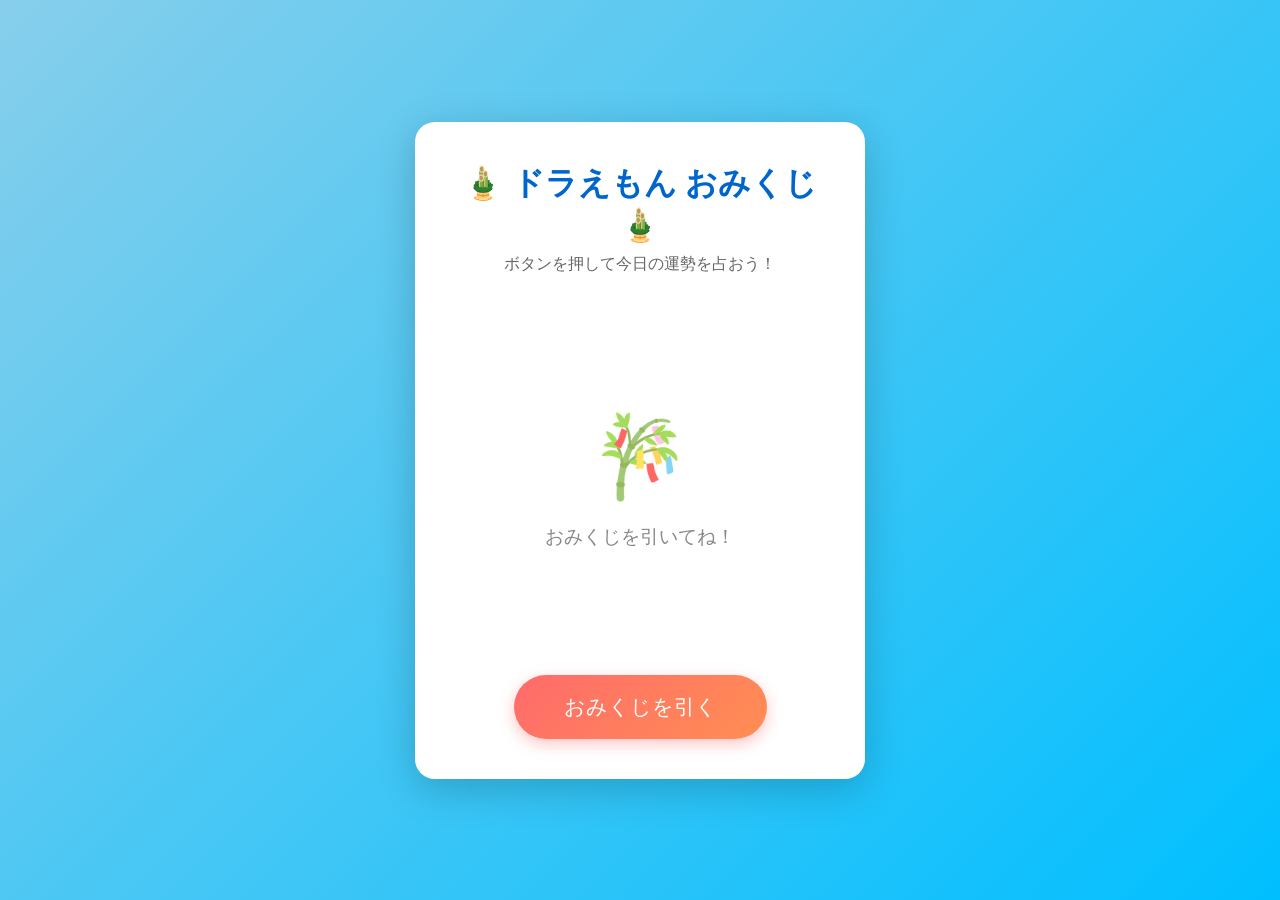
==== index.html @ 5cb377e5 "feat: Add Doraemon omikuji web page This commit introduces a new web page for a Doraemon-themed omik" ====
<!DOCTYPE html>
<html lang="ja">
<head>
    <meta charset="UTF-8">
    <meta name="viewport" content="width=device-width, initial-scale=1.0">
    <title>ドラえもん おみくじ</title>
    <style>
        * {
            margin: 0;
            padding: 0;
            box-sizing: border-box;
        }

        body {
            font-family: 'Hiragino Kaku Gothic ProN', 'メイリオ', sans-serif;
            background: linear-gradient(135deg, #87CEEB 0%, #00BFFF 100%);
            min-height: 100vh;
            display: flex;
            justify-content: center;
            align-items: center;
            padding: 20px;
        }

        .container {
            background: white;
            border-radius: 20px;
            padding: 40px;
            box-shadow: 0 10px 40px rgba(0, 0, 0, 0.2);
            text-align: center;
            max-width: 450px;
            width: 100%;
        }

        h1 {
            color: #0066CC;
            font-size: 2em;
            margin-bottom: 10px;
        }

        .subtitle {
            color: #666;
            margin-bottom: 30px;
        }

        .result-area {
            min-height: 350px;
            display: flex;
            flex-direction: column;
            justify-content: center;
            align-items: center;
        }

        /* キャラクター共通スタイル */
        .character-face {
            width: 120px;
            height: 120px;
            border-radius: 50%;
            position: relative;
            margin: 0 auto 20px;
            animation: bounce 0.5s ease;
        }

        /* ドラえもん - 青い猫型ロボット */
        .doraemon {
            background: #00A0E9;
            border: 4px solid #00A0E9;
        }
        .doraemon::before {
            content: '';
            position: absolute;
            width: 90px;
            height: 80px;
            background: white;
            border-radius: 50%;
            bottom: 5px;
            left: 50%;
            transform: translateX(-50%);
        }
        .doraemon::after {
            content: '◉ ◉';
            position: absolute;
            top: 20px;
            left: 50%;
            transform: translateX(-50%);
            font-size: 24px;
            color: #333;
            letter-spacing: 5px;
        }
        .doraemon .nose {
            position: absolute;
            width: 20px;
            height: 20px;
            background: #E60012;
            border-radius: 50%;
            top: 50px;
            left: 50%;
            transform: translateX(-50%);
            z-index: 10;
        }
        .doraemon .whiskers {
            position: absolute;
            top: 60px;
            left: 50%;
            transform: translateX(-50%);
            width: 100px;
            height: 30px;
            z-index: 5;
        }
        .doraemon .whiskers::before {
            content: '〰  〰';
            font-size: 14px;
            color: #333;
        }
        .doraemon .bell {
            position: absolute;
            bottom: -10px;
            left: 50%;
            transform: translateX(-50%);
            font-size: 24px;
        }

        /* のび太 - メガネの男の子 */
        .nobita {
            background: #FFE4C4;
            border: 4px solid #DEB887;
        }
        .nobita::before {
            content: '👓';
            position: absolute;
            top: 30px;
            left: 50%;
            transform: translateX(-50%);
            font-size: 50px;
        }
        .nobita::after {
            content: '';
            position: absolute;
            top: -15px;
            left: 20px;
            width: 80px;
            height: 40px;
            background: #333;
            border-radius: 50% 50% 0 0;
        }
        .nobita .mouth {
            position: absolute;
            bottom: 25px;
            left: 50%;
            transform: translateX(-50%);
            font-size: 20px;
        }

        /* しずか - リボンの女の子 */
        .shizuka {
            background: #FFE4C4;
            border: 4px solid #DEB887;
        }
        .shizuka::before {
            content: '🎀';
            position: absolute;
            top: -20px;
            left: 50%;
            transform: translateX(-50%);
            font-size: 35px;
        }
        .shizuka::after {
            content: '◕‿◕';
            position: absolute;
            top: 35px;
            left: 50%;
            transform: translateX(-50%);
            font-size: 28px;
            color: #333;
        }
        .shizuka .hair {
            position: absolute;
            top: 0;
            left: -10px;
            width: 140px;
            height: 70px;
            background: #8B4513;
            border-radius: 70px 70px 0 0;
            z-index: -1;
        }
        .shizuka .blush {
            position: absolute;
            bottom: 35px;
            width: 100%;
            text-align: center;
            font-size: 12px;
            color: #FFB6C1;
            letter-spacing: 50px;
            padding-left: 25px;
        }

        /* スネ夫 - 特徴的な髪型 */
        .suneo {
            background: #FFE4C4;
            border: 4px solid #DEB887;
        }
        .suneo::before {
            content: '';
            position: absolute;
            top: -30px;
            left: 30px;
            width: 0;
            height: 0;
            border-left: 30px solid transparent;
            border-right: 30px solid transparent;
            border-bottom: 50px solid #333;
        }
        .suneo::after {
            content: '😏';
            position: absolute;
            top: 25px;
            left: 50%;
            transform: translateX(-50%);
            font-size: 50px;
            background: #FFE4C4;
            border-radius: 50%;
        }

        /* ジャイアン - がっしり体型 */
        .gian {
            background: #DEB887;
            border: 4px solid #CD853F;
            width: 130px;
            height: 130px;
        }
        .gian::before {
            content: '';
            position: absolute;
            top: -10px;
            left: 25px;
            width: 80px;
            height: 30px;
            background: #333;
            border-radius: 10px 10px 0 0;
        }
        .gian::after {
            content: '😤';
            position: absolute;
            top: 30px;
            left: 50%;
            transform: translateX(-50%);
            font-size: 55px;
        }

        /* 先生 - メガネの大人 */
        .sensei {
            background: #FFE4C4;
            border: 4px solid #DEB887;
        }
        .sensei::before {
            content: '🤓';
            position: absolute;
            top: 25px;
            left: 50%;
            transform: translateX(-50%);
            font-size: 55px;
        }
        .sensei::after {
            content: '';
            position: absolute;
            top: -5px;
            left: 30px;
            width: 60px;
            height: 25px;
            background: #333;
            border-radius: 5px;
        }
        .sensei .tie {
            position: absolute;
            bottom: -15px;
            left: 50%;
            transform: translateX(-50%);
            font-size: 25px;
        }

        .character-name {
            font-size: 1.8em;
            font-weight: bold;
            margin-bottom: 10px;
        }

        .fortune {
            font-size: 2.5em;
            font-weight: bold;
            margin-bottom: 15px;
            padding: 10px 30px;
            border-radius: 10px;
            display: inline-block;
        }

        .message {
            font-size: 1.1em;
            color: #555;
            line-height: 1.6;
            padding: 15px;
            background: #f5f5f5;
            border-radius: 10px;
        }

        .fortune-daikichi { color: #FFD700; background: linear-gradient(135deg, #FFF8DC, #FFFACD); border: 2px solid #FFD700; }
        .fortune-chukichi { color: #FF6B6B; background: linear-gradient(135deg, #FFE4E1, #FFF0F5); border: 2px solid #FF6B6B; }
        .fortune-kichi { color: #FF69B4; background: linear-gradient(135deg, #FFF0F5, #FFE4E1); border: 2px solid #FF69B4; }
        .fortune-shokichi { color: #4169E1; background: linear-gradient(135deg, #E6E6FA, #F0F8FF); border: 2px solid #4169E1; }
        .fortune-kyo { color: #8B4513; background: linear-gradient(135deg, #F5DEB3, #FFE4C4); border: 2px solid #8B4513; }
        .fortune-daikyo { color: #4B0082; background: linear-gradient(135deg, #E6E6FA, #DDA0DD); border: 2px solid #4B0082; }

        .draw-button {
            background: linear-gradient(135deg, #FF6B6B, #FF8E53);
            color: white;
            border: none;
            padding: 18px 50px;
            font-size: 1.3em;
            border-radius: 50px;
            cursor: pointer;
            transition: all 0.3s ease;
            box-shadow: 0 5px 15px rgba(255, 107, 107, 0.4);
            margin-top: 20px;
        }

        .draw-button:hover {
            transform: translateY(-3px);
            box-shadow: 0 8px 25px rgba(255, 107, 107, 0.5);
        }

        .draw-button:active {
            transform: translateY(0);
        }

        .initial-message {
            color: #888;
            font-size: 1.2em;
        }

        .initial-icon {
            font-size: 80px;
            margin-bottom: 20px;
            opacity: 0.7;
        }

        @keyframes bounce {
            0%, 100% { transform: scale(1); }
            50% { transform: scale(1.1); }
        }

        @keyframes fadeIn {
            from { opacity: 0; transform: translateY(20px); }
            to { opacity: 1; transform: translateY(0); }
        }

        .fade-in {
            animation: fadeIn 0.5s ease;
        }

        @keyframes shake {
            0%, 100% { transform: rotate(0deg); }
            25% { transform: rotate(-10deg); }
            75% { transform: rotate(10deg); }
        }

        .shaking {
            animation: shake 0.3s ease 3;
        }
    </style>
</head>
<body>
    <div class="container">
        <h1>🎍 ドラえもん おみくじ 🎍</h1>
        <p class="subtitle">ボタンを押して今日の運勢を占おう！</p>
        
        <div class="result-area" id="resultArea">
            <div class="initial-icon">🎋</div>
            <p class="initial-message">おみくじを引いてね！</p>
        </div>
        
        <button class="draw-button" id="drawBtn" onclick="drawOmikuji()">おみくじを引く</button>
    </div>

    <script>
        const fortunes = [
            {
                characterClass: "doraemon",
                name: "ドラえもん",
                fortune: "大吉",
                fortuneClass: "fortune-daikichi",
                message: "すばらしい一日になるよ！ひみつ道具のように、あなたの可能性は無限大だ！",
                extras: '<div class="nose"></div><div class="whiskers"></div><div class="bell">🔔</div>'
            },
            {
                characterClass: "nobita",
                name: "のび太",
                fortune: "中吉",
                fortuneClass: "fortune-chukichi",
                message: "のんびりいこう！失敗しても大丈夫、きっとうまくいくよ！",
                extras: '<div class="mouth">▽</div>'
            },
            {
                characterClass: "shizuka",
                name: "しずかちゃん",
                fortune: "吉",
                fortuneClass: "fortune-kichi",
                message: "優しい心を持ち続けて。良いことが起こる予感がするわ♪",
                extras: '<div class="hair"></div><div class="blush">● ●</div>'
            },
            {
                characterClass: "suneo",
                name: "スネ夫",
                fortune: "小吉",
                fortuneClass: "fortune-shokichi",
                message: "小さな幸せを見つけよう。自慢できることがきっとあるはずだよ！",
                extras: ''
            },
            {
                characterClass: "gian",
                name: "ジャイアン",
                fortune: "凶",
                fortuneClass: "fortune-kyo",
                message: "おれの物はおれの物！...今日は控えめに過ごそう。心の歌を歌えば元気が出るぞ！",
                extras: ''
            },
            {
                characterClass: "sensei",
                name: "先生",
                fortune: "大凶",
                fortuneClass: "fortune-daikyo",
                message: "廊下に立ってなさい！...でも大丈夫、明日はきっと良い日になりますよ。",
                extras: '<div class="tie">👔</div>'
            }
        ];

        function drawOmikuji() {
            const resultArea = document.getElementById('resultArea');
            const btn = document.getElementById('drawBtn');
            
            // ボタンを一時的に無効化
            btn.disabled = true;
            btn.textContent = '占い中...';
            
            // シャッフルアニメーション
            resultArea.innerHTML = '<div class="initial-icon shaking">🎋</div><p class="initial-message">運勢を占っています...</p>';
            
            setTimeout(() => {
                // ランダムに選ぶ
                const result = fortunes[Math.floor(Math.random() * fortunes.length)];
                
                // 結果を表示
                resultArea.innerHTML = `
                    <div class="fade-in">
                        <div class="character-face ${result.characterClass}">
                            ${result.extras}
                        </div>
                        <div class="character-name">${result.name}</div>
                        <div class="fortune ${result.fortuneClass}">${result.fortune}</div>
                        <div class="message">${result.message}</div>
                    </div>
                `;
                
                btn.disabled = false;
                btn.textContent = 'もう一度引く';
            }, 1000);
        }
    </script>
</body>
</html>
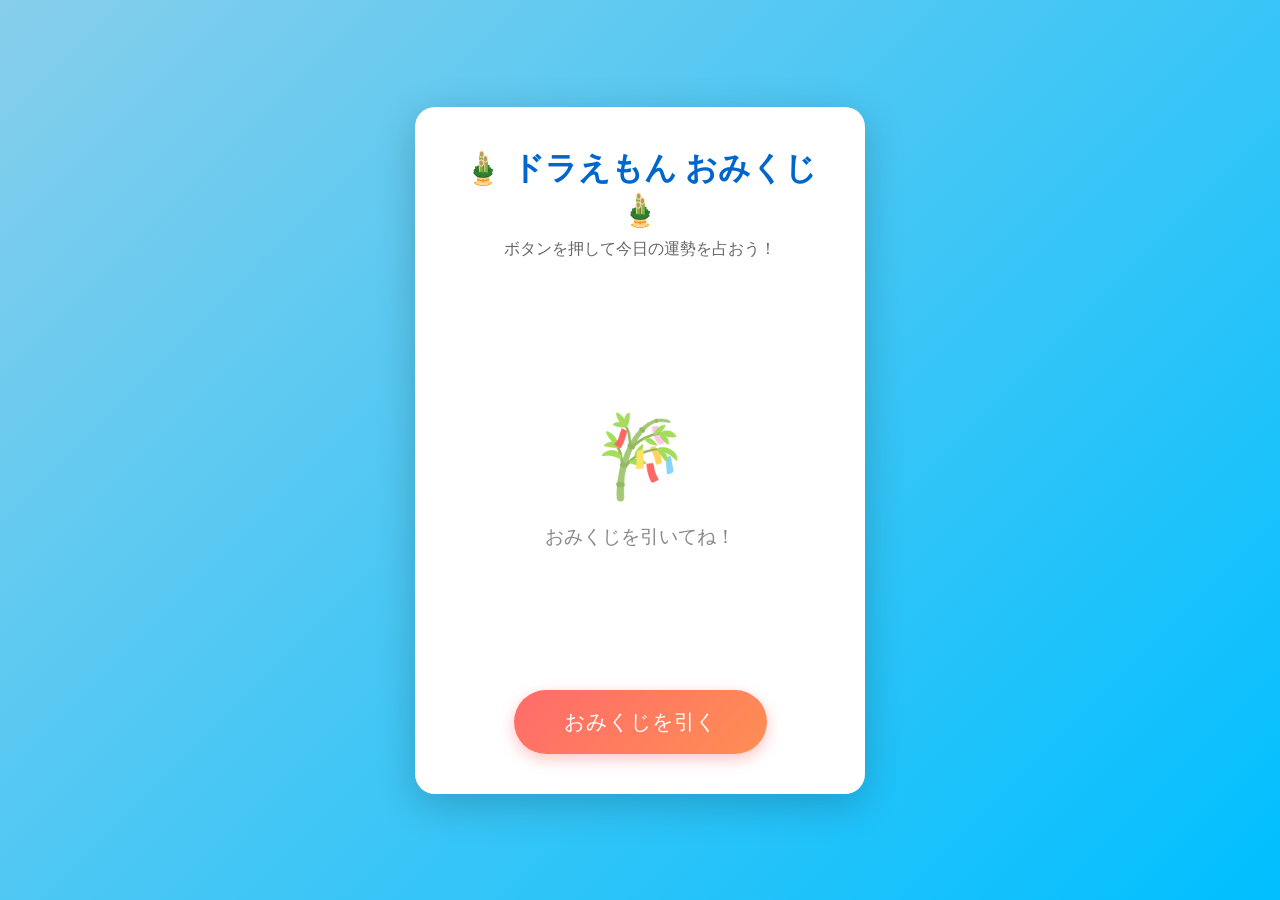
==== commit 44eaa61c: "Refactor: Replace character images with SVGs and update styles Co-authored-by: sy-nakasone <sy-nakas" ====
--- a/index.html
+++ b/index.html
@@ -43,238 +43,20 @@
         }
 
         .result-area {
-            min-height: 350px;
+            min-height: 380px;
             display: flex;
             flex-direction: column;
             justify-content: center;
             align-items: center;
         }
 
-        /* キャラクター共通スタイル */
-        .character-face {
-            width: 120px;
-            height: 120px;
-            border-radius: 50%;
-            position: relative;
-            margin: 0 auto 20px;
+        .character-icon {
+            margin-bottom: 20px;
             animation: bounce 0.5s ease;
         }
 
-        /* ドラえもん - 青い猫型ロボット */
-        .doraemon {
-            background: #00A0E9;
-            border: 4px solid #00A0E9;
-        }
-        .doraemon::before {
-            content: '';
-            position: absolute;
-            width: 90px;
-            height: 80px;
-            background: white;
-            border-radius: 50%;
-            bottom: 5px;
-            left: 50%;
-            transform: translateX(-50%);
-        }
-        .doraemon::after {
-            content: '◉ ◉';
-            position: absolute;
-            top: 20px;
-            left: 50%;
-            transform: translateX(-50%);
-            font-size: 24px;
-            color: #333;
-            letter-spacing: 5px;
-        }
-        .doraemon .nose {
-            position: absolute;
-            width: 20px;
-            height: 20px;
-            background: #E60012;
-            border-radius: 50%;
-            top: 50px;
-            left: 50%;
-            transform: translateX(-50%);
-            z-index: 10;
-        }
-        .doraemon .whiskers {
-            position: absolute;
-            top: 60px;
-            left: 50%;
-            transform: translateX(-50%);
-            width: 100px;
-            height: 30px;
-            z-index: 5;
-        }
-        .doraemon .whiskers::before {
-            content: '〰  〰';
-            font-size: 14px;
-            color: #333;
-        }
-        .doraemon .bell {
-            position: absolute;
-            bottom: -10px;
-            left: 50%;
-            transform: translateX(-50%);
-            font-size: 24px;
-        }
-
-        /* のび太 - メガネの男の子 */
-        .nobita {
-            background: #FFE4C4;
-            border: 4px solid #DEB887;
-        }
-        .nobita::before {
-            content: '👓';
-            position: absolute;
-            top: 30px;
-            left: 50%;
-            transform: translateX(-50%);
-            font-size: 50px;
-        }
-        .nobita::after {
-            content: '';
-            position: absolute;
-            top: -15px;
-            left: 20px;
-            width: 80px;
-            height: 40px;
-            background: #333;
-            border-radius: 50% 50% 0 0;
-        }
-        .nobita .mouth {
-            position: absolute;
-            bottom: 25px;
-            left: 50%;
-            transform: translateX(-50%);
-            font-size: 20px;
-        }
-
-        /* しずか - リボンの女の子 */
-        .shizuka {
-            background: #FFE4C4;
-            border: 4px solid #DEB887;
-        }
-        .shizuka::before {
-            content: '🎀';
-            position: absolute;
-            top: -20px;
-            left: 50%;
-            transform: translateX(-50%);
-            font-size: 35px;
-        }
-        .shizuka::after {
-            content: '◕‿◕';
-            position: absolute;
-            top: 35px;
-            left: 50%;
-            transform: translateX(-50%);
-            font-size: 28px;
-            color: #333;
-        }
-        .shizuka .hair {
-            position: absolute;
-            top: 0;
-            left: -10px;
-            width: 140px;
-            height: 70px;
-            background: #8B4513;
-            border-radius: 70px 70px 0 0;
-            z-index: -1;
-        }
-        .shizuka .blush {
-            position: absolute;
-            bottom: 35px;
-            width: 100%;
-            text-align: center;
-            font-size: 12px;
-            color: #FFB6C1;
-            letter-spacing: 50px;
-            padding-left: 25px;
-        }
-
-        /* スネ夫 - 特徴的な髪型 */
-        .suneo {
-            background: #FFE4C4;
-            border: 4px solid #DEB887;
-        }
-        .suneo::before {
-            content: '';
-            position: absolute;
-            top: -30px;
-            left: 30px;
-            width: 0;
-            height: 0;
-            border-left: 30px solid transparent;
-            border-right: 30px solid transparent;
-            border-bottom: 50px solid #333;
-        }
-        .suneo::after {
-            content: '😏';
-            position: absolute;
-            top: 25px;
-            left: 50%;
-            transform: translateX(-50%);
-            font-size: 50px;
-            background: #FFE4C4;
-            border-radius: 50%;
-        }
-
-        /* ジャイアン - がっしり体型 */
-        .gian {
-            background: #DEB887;
-            border: 4px solid #CD853F;
-            width: 130px;
-            height: 130px;
-        }
-        .gian::before {
-            content: '';
-            position: absolute;
-            top: -10px;
-            left: 25px;
-            width: 80px;
-            height: 30px;
-            background: #333;
-            border-radius: 10px 10px 0 0;
-        }
-        .gian::after {
-            content: '😤';
-            position: absolute;
-            top: 30px;
-            left: 50%;
-            transform: translateX(-50%);
-            font-size: 55px;
-        }
-
-        /* 先生 - メガネの大人 */
-        .sensei {
-            background: #FFE4C4;
-            border: 4px solid #DEB887;
-        }
-        .sensei::before {
-            content: '🤓';
-            position: absolute;
-            top: 25px;
-            left: 50%;
-            transform: translateX(-50%);
-            font-size: 55px;
-        }
-        .sensei::after {
-            content: '';
-            position: absolute;
-            top: -5px;
-            left: 30px;
-            width: 60px;
-            height: 25px;
-            background: #333;
-            border-radius: 5px;
-        }
-        .sensei .tie {
-            position: absolute;
-            bottom: -15px;
-            left: 50%;
-            transform: translateX(-50%);
-            font-size: 25px;
+        .character-icon svg {
+            filter: drop-shadow(2px 4px 6px rgba(0,0,0,0.2));
         }
 
         .character-name {
@@ -380,54 +162,241 @@
     </div>
 
     <script>
+        // ドラえもん（青い猫型ロボット）
+        const doraemonSVG = `
+        <svg width="150" height="150" viewBox="0 0 150 150">
+            <!-- 顔の輪郭（青） -->
+            <circle cx="75" cy="75" r="65" fill="#00A0E9" stroke="#0080C0" stroke-width="3"/>
+            <!-- 白い顔部分 -->
+            <ellipse cx="75" cy="85" rx="50" ry="45" fill="white"/>
+            <!-- 目（白い部分） -->
+            <ellipse cx="60" cy="55" rx="18" ry="22" fill="white" stroke="#333" stroke-width="2"/>
+            <ellipse cx="90" cy="55" rx="18" ry="22" fill="white" stroke="#333" stroke-width="2"/>
+            <!-- 目（黒い部分） -->
+            <circle cx="65" cy="58" r="8" fill="#333"/>
+            <circle cx="85" cy="58" r="8" fill="#333"/>
+            <!-- 目のハイライト -->
+            <circle cx="67" cy="55" r="3" fill="white"/>
+            <circle cx="87" cy="55" r="3" fill="white"/>
+            <!-- 赤い鼻 -->
+            <circle cx="75" cy="80" r="12" fill="#E60012" stroke="#C00" stroke-width="2"/>
+            <ellipse cx="72" cy="77" rx="4" ry="3" fill="#FF6666" opacity="0.6"/>
+            <!-- 鼻から下の線 -->
+            <line x1="75" y1="92" x2="75" y2="105" stroke="#333" stroke-width="2"/>
+            <!-- 口 -->
+            <path d="M 45 105 Q 75 130 105 105" fill="none" stroke="#333" stroke-width="3" stroke-linecap="round"/>
+            <!-- ヒゲ（左） -->
+            <line x1="15" y1="75" x2="45" y2="80" stroke="#333" stroke-width="2"/>
+            <line x1="15" y1="90" x2="45" y2="90" stroke="#333" stroke-width="2"/>
+            <line x1="15" y1="105" x2="45" y2="100" stroke="#333" stroke-width="2"/>
+            <!-- ヒゲ（右） -->
+            <line x1="135" y1="75" x2="105" y2="80" stroke="#333" stroke-width="2"/>
+            <line x1="135" y1="90" x2="105" y2="90" stroke="#333" stroke-width="2"/>
+            <line x1="135" y1="105" x2="105" y2="100" stroke="#333" stroke-width="2"/>
+            <!-- 首輪 -->
+            <rect x="45" y="130" width="60" height="12" rx="3" fill="#E60012"/>
+            <!-- 鈴 -->
+            <circle cx="75" cy="142" r="10" fill="#FFD700" stroke="#DAA520" stroke-width="2"/>
+            <line x1="75" y1="145" x2="75" y2="150" stroke="#DAA520" stroke-width="2"/>
+        </svg>`;
+
+        // のび太（メガネの男の子）
+        const nobitaSVG = `
+        <svg width="150" height="150" viewBox="0 0 150 150">
+            <!-- 髪の毛 -->
+            <ellipse cx="75" cy="40" rx="45" ry="30" fill="#333"/>
+            <circle cx="50" cy="35" r="12" fill="#333"/>
+            <circle cx="100" cy="35" r="12" fill="#333"/>
+            <!-- 顔 -->
+            <ellipse cx="75" cy="80" rx="45" ry="50" fill="#FFE4C4" stroke="#DEB887" stroke-width="2"/>
+            <!-- メガネフレーム -->
+            <ellipse cx="55" cy="70" rx="22" ry="18" fill="white" stroke="#333" stroke-width="3"/>
+            <ellipse cx="95" cy="70" rx="22" ry="18" fill="white" stroke="#333" stroke-width="3"/>
+            <line x1="77" y1="70" x2="73" y2="70" stroke="#333" stroke-width="3"/>
+            <line x1="33" y1="70" x2="20" y2="65" stroke="#333" stroke-width="3"/>
+            <line x1="117" y1="70" x2="130" y2="65" stroke="#333" stroke-width="3"/>
+            <!-- 目 -->
+            <circle cx="55" cy="72" r="6" fill="#333"/>
+            <circle cx="95" cy="72" r="6" fill="#333"/>
+            <circle cx="57" cy="70" r="2" fill="white"/>
+            <circle cx="97" cy="70" r="2" fill="white"/>
+            <!-- 鼻 -->
+            <ellipse cx="75" cy="90" rx="4" ry="3" fill="#DEB887"/>
+            <!-- 口（笑顔） -->
+            <path d="M 60 105 Q 75 120 90 105" fill="none" stroke="#333" stroke-width="3" stroke-linecap="round"/>
+            <!-- ほっぺ -->
+            <ellipse cx="40" cy="95" rx="8" ry="5" fill="#FFB6C1" opacity="0.5"/>
+            <ellipse cx="110" cy="95" rx="8" ry="5" fill="#FFB6C1" opacity="0.5"/>
+            <!-- 服（黄色） -->
+            <path d="M 35 130 Q 75 145 115 130 L 115 150 L 35 150 Z" fill="#FFD93D"/>
+        </svg>`;
+
+        // しずかちゃん（リボンの女の子）
+        const shizukaSVG = `
+        <svg width="150" height="150" viewBox="0 0 150 150">
+            <!-- 髪の毛 -->
+            <ellipse cx="75" cy="55" rx="55" ry="45" fill="#8B4513"/>
+            <ellipse cx="30" cy="80" rx="20" ry="35" fill="#8B4513"/>
+            <ellipse cx="120" cy="80" rx="20" ry="35" fill="#8B4513"/>
+            <!-- リボン -->
+            <ellipse cx="50" cy="25" rx="18" ry="12" fill="#FF69B4"/>
+            <ellipse cx="80" cy="25" rx="18" ry="12" fill="#FF69B4"/>
+            <circle cx="65" cy="28" r="8" fill="#FF1493"/>
+            <!-- 顔 -->
+            <ellipse cx="75" cy="80" rx="40" ry="45" fill="#FFE4C4" stroke="#DEB887" stroke-width="2"/>
+            <!-- 目 -->
+            <ellipse cx="58" cy="75" rx="12" ry="15" fill="white" stroke="#333" stroke-width="2"/>
+            <ellipse cx="92" cy="75" rx="12" ry="15" fill="white" stroke="#333" stroke-width="2"/>
+            <circle cx="60" cy="78" r="7" fill="#333"/>
+            <circle cx="94" cy="78" r="7" fill="#333"/>
+            <!-- 目のキラキラ -->
+            <circle cx="62" cy="75" r="3" fill="white"/>
+            <circle cx="96" cy="75" r="3" fill="white"/>
+            <circle cx="57" cy="80" r="1.5" fill="white"/>
+            <circle cx="91" cy="80" r="1.5" fill="white"/>
+            <!-- まつげ -->
+            <path d="M 48 65 L 45 60" stroke="#333" stroke-width="2"/>
+            <path d="M 52 63 L 50 58" stroke="#333" stroke-width="2"/>
+            <path d="M 98 63 L 100 58" stroke="#333" stroke-width="2"/>
+            <path d="M 102 65 L 105 60" stroke="#333" stroke-width="2"/>
+            <!-- 鼻 -->
+            <ellipse cx="75" cy="92" rx="3" ry="2" fill="#DEB887"/>
+            <!-- 口 -->
+            <path d="M 65 105 Q 75 115 85 105" fill="none" stroke="#E91E63" stroke-width="3" stroke-linecap="round"/>
+            <!-- ほっぺ -->
+            <ellipse cx="42" cy="95" rx="10" ry="6" fill="#FFB6C1" opacity="0.6"/>
+            <ellipse cx="108" cy="95" rx="10" ry="6" fill="#FFB6C1" opacity="0.6"/>
+            <!-- 服（ピンク） -->
+            <path d="M 40 130 Q 75 145 110 130 L 115 150 L 35 150 Z" fill="#FF69B4"/>
+        </svg>`;
+
+        // スネ夫（とんがり頭）
+        const suneoSVG = `
+        <svg width="150" height="150" viewBox="0 0 150 150">
+            <!-- 特徴的な髪型 -->
+            <polygon points="75,5 95,50 55,50" fill="#333"/>
+            <polygon points="60,20 75,55 45,55" fill="#333"/>
+            <polygon points="90,20 105,55 75,55" fill="#333"/>
+            <ellipse cx="75" cy="55" rx="35" ry="15" fill="#333"/>
+            <!-- 顔 -->
+            <ellipse cx="75" cy="85" rx="38" ry="45" fill="#FFE4C4" stroke="#DEB887" stroke-width="2"/>
+            <!-- 目（細め・ずる賢い感じ） -->
+            <path d="M 45 75 Q 58 70 70 75" fill="none" stroke="#333" stroke-width="3"/>
+            <path d="M 80 75 Q 92 70 105 75" fill="none" stroke="#333" stroke-width="3"/>
+            <circle cx="57" cy="73" r="4" fill="#333"/>
+            <circle cx="93" cy="73" r="4" fill="#333"/>
+            <!-- 眉毛（上がり眉） -->
+            <path d="M 45 65 L 70 60" stroke="#333" stroke-width="3"/>
+            <path d="M 105 65 L 80 60" stroke="#333" stroke-width="3"/>
+            <!-- 鼻（とがった感じ） -->
+            <path d="M 75 80 L 78 95 L 72 95 Z" fill="#DEB887"/>
+            <!-- 口（にやり） -->
+            <path d="M 55 108 Q 75 115 95 108" fill="none" stroke="#333" stroke-width="3" stroke-linecap="round"/>
+            <path d="M 95 108 L 100 105" stroke="#333" stroke-width="2"/>
+            <!-- 服（青） -->
+            <path d="M 40 130 Q 75 145 110 130 L 115 150 L 35 150 Z" fill="#4169E1"/>
+        </svg>`;
+
+        // ジャイアン（がっしり）
+        const gianSVG = `
+        <svg width="150" height="150" viewBox="0 0 150 150">
+            <!-- 髪の毛（短め） -->
+            <rect x="40" y="25" width="70" height="25" rx="5" fill="#333"/>
+            <ellipse cx="75" cy="35" rx="40" ry="15" fill="#333"/>
+            <!-- 顔（大きめ・丸い） -->
+            <ellipse cx="75" cy="80" rx="50" ry="55" fill="#DEB887" stroke="#CD853F" stroke-width="3"/>
+            <!-- 眉毛（太い・怒り気味） -->
+            <path d="M 40 55 L 65 50" stroke="#333" stroke-width="5"/>
+            <path d="M 110 55 L 85 50" stroke="#333" stroke-width="5"/>
+            <!-- 目（小さめ・力強い） -->
+            <circle cx="55" cy="70" r="8" fill="white" stroke="#333" stroke-width="2"/>
+            <circle cx="95" cy="70" r="8" fill="white" stroke="#333" stroke-width="2"/>
+            <circle cx="55" cy="70" r="5" fill="#333"/>
+            <circle cx="95" cy="70" r="5" fill="#333"/>
+            <!-- 鼻（大きめ） -->
+            <ellipse cx="75" cy="90" rx="8" ry="6" fill="#CD853F"/>
+            <!-- 口（大きく開いた） -->
+            <ellipse cx="75" cy="115" rx="25" ry="15" fill="#8B0000"/>
+            <rect x="55" y="108" width="40" height="8" fill="white"/>
+            <!-- 服（オレンジ） -->
+            <path d="M 30 135 Q 75 150 120 135 L 125 150 L 25 150 Z" fill="#FF8C00"/>
+        </svg>`;
+
+        // 先生（メガネ・厳しい）
+        const senseiSVG = `
+        <svg width="150" height="150" viewBox="0 0 150 150">
+            <!-- 髪の毛（きっちり） -->
+            <rect x="40" y="20" width="70" height="30" rx="5" fill="#333"/>
+            <!-- 顔 -->
+            <ellipse cx="75" cy="75" rx="42" ry="48" fill="#FFE4C4" stroke="#DEB887" stroke-width="2"/>
+            <!-- メガネ -->
+            <rect x="38" y="55" rx="5" width="32" height="28" fill="none" stroke="#333" stroke-width="3"/>
+            <rect x="80" y="55" rx="5" width="32" height="28" fill="none" stroke="#333" stroke-width="3"/>
+            <line x1="70" y1="69" x2="80" y2="69" stroke="#333" stroke-width="3"/>
+            <line x1="38" y1="65" x2="25" y2="60" stroke="#333" stroke-width="3"/>
+            <line x1="112" y1="65" x2="125" y2="60" stroke="#333" stroke-width="3"/>
+            <!-- 目（厳しい） -->
+            <line x1="48" y1="68" x2="60" y2="72" stroke="#333" stroke-width="3"/>
+            <line x1="90" y1="72" x2="102" y2="68" stroke="#333" stroke-width="3"/>
+            <circle cx="54" cy="70" r="3" fill="#333"/>
+            <circle cx="96" cy="70" r="3" fill="#333"/>
+            <!-- 眉毛（怒り） -->
+            <path d="M 42 52 L 65 48" stroke="#333" stroke-width="4"/>
+            <path d="M 108 52 L 85 48" stroke="#333" stroke-width="4"/>
+            <!-- 鼻 -->
+            <path d="M 75 75 L 78 90 L 72 90 Z" fill="#DEB887"/>
+            <!-- 口（への字） -->
+            <path d="M 55 105 L 75 100 L 95 105" fill="none" stroke="#333" stroke-width="3" stroke-linecap="round"/>
+            <!-- ネクタイ -->
+            <polygon points="75,125 65,145 75,150 85,145" fill="#8B0000"/>
+            <rect x="70" y="120" width="10" height="8" fill="#8B0000"/>
+            <!-- 服（スーツ・グレー） -->
+            <path d="M 35 130 L 45 150 L 25 150 Z" fill="#4a4a4a"/>
+            <path d="M 115 130 L 105 150 L 125 150 Z" fill="#4a4a4a"/>
+        </svg>`;
+
         const fortunes = [
             {
-                characterClass: "doraemon",
+                svg: doraemonSVG,
                 name: "ドラえもん",
                 fortune: "大吉",
                 fortuneClass: "fortune-daikichi",
-                message: "すばらしい一日になるよ！ひみつ道具のように、あなたの可能性は無限大だ！",
-                extras: '<div class="nose"></div><div class="whiskers"></div><div class="bell">🔔</div>'
+                message: "すばらしい一日になるよ！ひみつ道具のように、あなたの可能性は無限大だ！"
             },
             {
-                characterClass: "nobita",
+                svg: nobitaSVG,
                 name: "のび太",
                 fortune: "中吉",
                 fortuneClass: "fortune-chukichi",
-                message: "のんびりいこう！失敗しても大丈夫、きっとうまくいくよ！",
-                extras: '<div class="mouth">▽</div>'
+                message: "のんびりいこう！失敗しても大丈夫、きっとうまくいくよ！"
             },
             {
-                characterClass: "shizuka",
+                svg: shizukaSVG,
                 name: "しずかちゃん",
                 fortune: "吉",
                 fortuneClass: "fortune-kichi",
-                message: "優しい心を持ち続けて。良いことが起こる予感がするわ♪",
-                extras: '<div class="hair"></div><div class="blush">● ●</div>'
+                message: "優しい心を持ち続けて。良いことが起こる予感がするわ♪"
             },
             {
-                characterClass: "suneo",
+                svg: suneoSVG,
                 name: "スネ夫",
                 fortune: "小吉",
                 fortuneClass: "fortune-shokichi",
-                message: "小さな幸せを見つけよう。自慢できることがきっとあるはずだよ！",
-                extras: ''
+                message: "小さな幸せを見つけよう。自慢できることがきっとあるはずだよ！"
             },
             {
-                characterClass: "gian",
+                svg: gianSVG,
                 name: "ジャイアン",
                 fortune: "凶",
                 fortuneClass: "fortune-kyo",
-                message: "おれの物はおれの物！...今日は控えめに過ごそう。心の歌を歌えば元気が出るぞ！",
-                extras: ''
+                message: "おれの物はおれの物！...今日は控えめに過ごそう。心の歌を歌えば元気が出るぞ！"
             },
             {
-                characterClass: "sensei",
+                svg: senseiSVG,
                 name: "先生",
                 fortune: "大凶",
                 fortuneClass: "fortune-daikyo",
-                message: "廊下に立ってなさい！...でも大丈夫、明日はきっと良い日になりますよ。",
-                extras: '<div class="tie">👔</div>'
+                message: "廊下に立ってなさい！...でも大丈夫、明日はきっと良い日になりますよ。"
             }
         ];
 
@@ -435,22 +404,18 @@
             const resultArea = document.getElementById('resultArea');
             const btn = document.getElementById('drawBtn');
             
-            // ボタンを一時的に無効化
             btn.disabled = true;
             btn.textContent = '占い中...';
             
-            // シャッフルアニメーション
             resultArea.innerHTML = '<div class="initial-icon shaking">🎋</div><p class="initial-message">運勢を占っています...</p>';
             
             setTimeout(() => {
-                // ランダムに選ぶ
                 const result = fortunes[Math.floor(Math.random() * fortunes.length)];
                 
-                // 結果を表示
                 resultArea.innerHTML = `
                     <div class="fade-in">
-                        <div class="character-face ${result.characterClass}">
-                            ${result.extras}
+                        <div class="character-icon">
+                            ${result.svg}
                         </div>
                         <div class="character-name">${result.name}</div>
                         <div class="fortune ${result.fortuneClass}">${result.fortune}</div>
